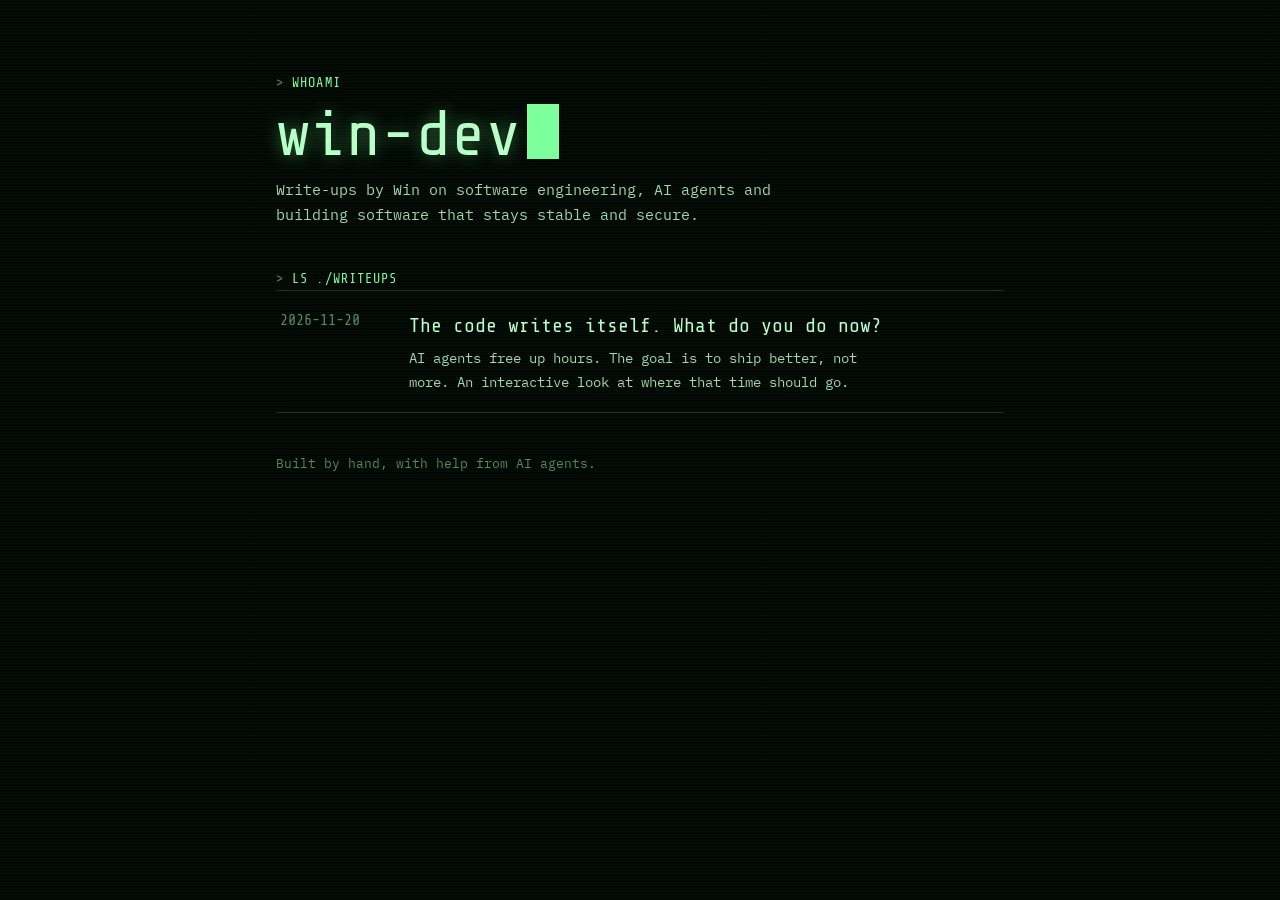
==== index.html @ 6bad9401 "Add win-dev site with first write-up: After the Code Co-Authored-By: Claude Opus 5.5 <noreply@anthro" ====
<!doctype html>
<html lang="en">
<head>
<meta charset="utf-8">
<meta name="viewport" content="width=device-width, initial-scale=1, viewport-fit=cover">
<title>win-dev</title>
<meta name="description" content="Write-ups by Win on software engineering, AI agents and code quality.">
<link rel="stylesheet" href="https://fonts.googleapis.com/css2?family=Share+Tech+Mono&family=IBM+Plex+Mono:wght@400;500&display=swap">
<style>
/* Layout: a terminal directory listing. One column, posts as entries. */
:root {
  --void: #020803;
  --line: #12351d;
  --glow: #7dff9b;
  --phosphor: #b8ffc8;
  --text: #9fd8ac;
  --dim: #4f8a5e;
  --font-display: "Share Tech Mono", ui-monospace, "SF Mono", Menlo, monospace;
  --font-body: "IBM Plex Mono", ui-monospace, "SF Mono", Menlo, monospace;
  color-scheme: dark;
}
* { box-sizing: border-box; }
html, body { margin: 0; }
body { background: var(--void); color: var(--text); font-family: var(--font-body); font-size: 15px; line-height: 1.65; }
body::after { content: ""; position: fixed; inset: 0; pointer-events: none; background: repeating-linear-gradient(to bottom, rgba(125,255,155,0.025) 0 1px, transparent 1px 3px); }
.wrap { max-width: 760px; margin: 0 auto; padding-block: 72px 64px; padding-left: max(16px, env(safe-area-inset-left, 0px)); padding-right: max(16px, env(safe-area-inset-right, 0px)); display: grid; gap: 40px; }
.prompt { font-family: var(--font-display); color: var(--glow); letter-spacing: 0.08em; font-size: 0.85rem; text-transform: uppercase; }
.prompt::before { content: "> "; color: var(--dim); }
h1 { font-family: var(--font-display); font-weight: 400; color: var(--phosphor); font-size: clamp(2.4rem, 8vw, 4rem); margin: 8px 0 12px; line-height: 1; text-shadow: 0 0 18px rgba(125,255,155,0.45); }
.cursor { display: inline-block; width: 0.5em; height: 0.85em; background: var(--glow); margin-left: 6px; vertical-align: -0.05em; animation: blink 1.1s steps(1) infinite; }
@keyframes blink { 50% { opacity: 0; } }
p { margin: 0; max-width: 60ch; }
ul { list-style: none; margin: 0; padding: 0; border-top: 1px solid var(--line); }
li { border-bottom: 1px solid var(--line); }
li a { display: grid; grid-template-columns: 7.5em 1fr; gap: 16px; padding: 18px 4px; color: inherit; text-decoration: none; }
li a:hover, li a:focus-visible { background: rgba(125,255,155,0.05); outline: none; }
li a:hover h2, li a:focus-visible h2 { color: var(--glow); }
time { font-family: var(--font-display); color: var(--dim); font-variant-numeric: tabular-nums; }
h2 { font-family: var(--font-display); font-weight: 400; color: var(--phosphor); font-size: 1.25rem; margin: 0 0 4px; text-wrap: balance; }
li p { font-size: 0.9rem; }
footer { color: var(--dim); font-size: 0.8rem; }
footer a { color: var(--text); }
@media (max-width: 520px) { li a { grid-template-columns: 1fr; gap: 4px; } }
@media (prefers-reduced-motion: reduce) { .cursor { animation: none; } }
</style>
</head>
<body>
<div class="wrap">
  <header>
    <div class="prompt">whoami</div>
    <h1>win-dev<span class="cursor" aria-hidden="true"></span></h1>
    <p>Write-ups by Win on software engineering, AI agents and building software that stays stable and secure.</p>
  </header>

  <section aria-label="Write-ups">
    <div class="prompt">ls ./writeups</div>
    <ul>
      <li>
        <a href="after-the-code/">
          <time datetime="2026-11-20">2026-11-20</time>
          <div>
            <h2>The code writes itself. What do you do now?</h2>
            <p>AI agents free up hours. The goal is to ship better, not more. An interactive look at where that time should go.</p>
          </div>
        </a>
      </li>
    </ul>
  </section>

  <footer>Built by hand, with help from AI agents.</footer>
</div>
</body>
</html>
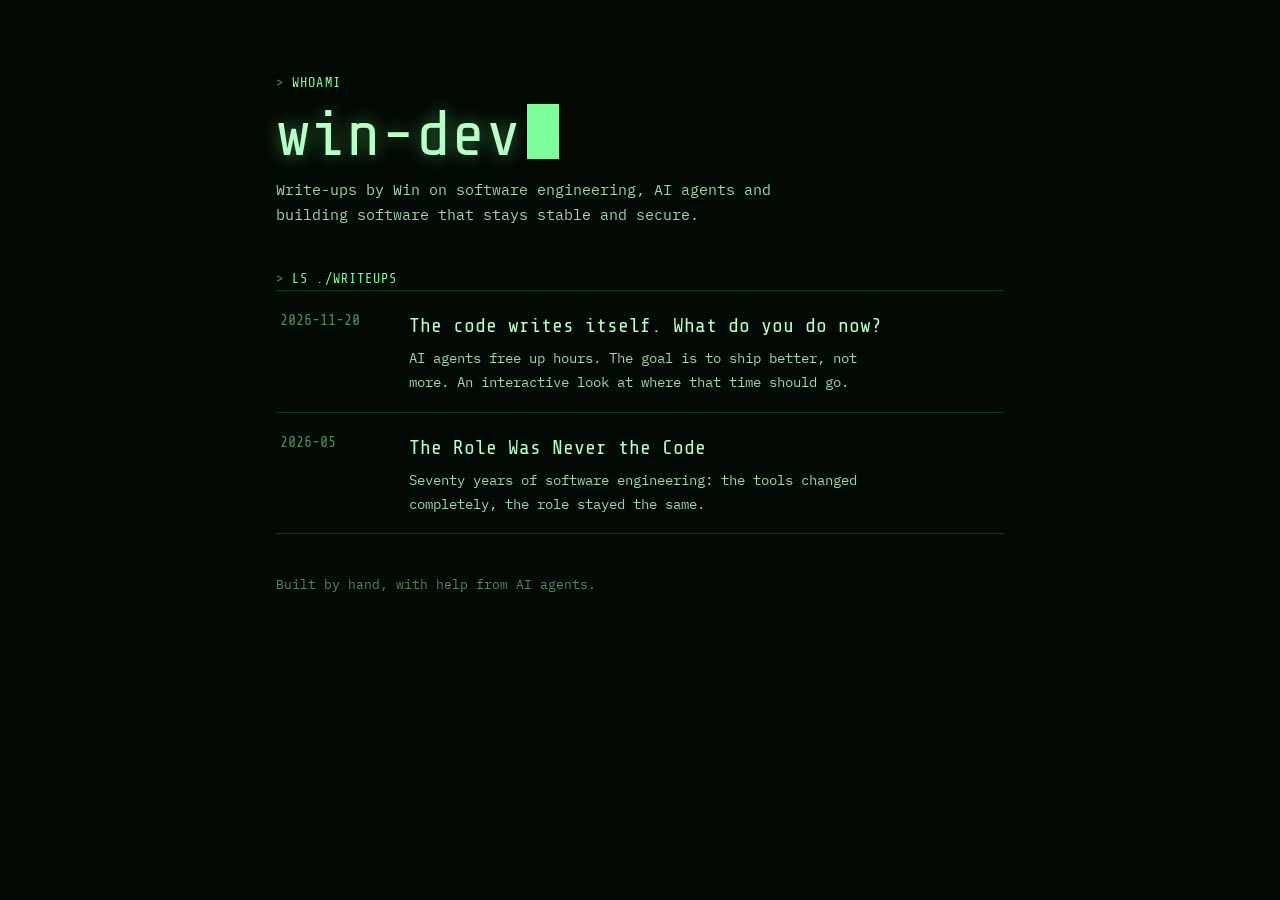
==== commit 217ca4ac: "Add The Role Was Never the Code, and final LinkedIn post text Co-Authored-By: Claude Opus 5.5 <norep" ====
--- a/index.html
+++ b/index.html
@@ -64,6 +64,15 @@
           </div>
         </a>
       </li>
+      <li>
+        <a href="the-role-was-never-the-code/">
+          <time datetime="2026-05">2026-05</time>
+          <div>
+            <h2>The Role Was Never the Code</h2>
+            <p>Seventy years of software engineering: the tools changed completely, the role stayed the same.</p>
+          </div>
+        </a>
+      </li>
     </ul>
   </section>
 
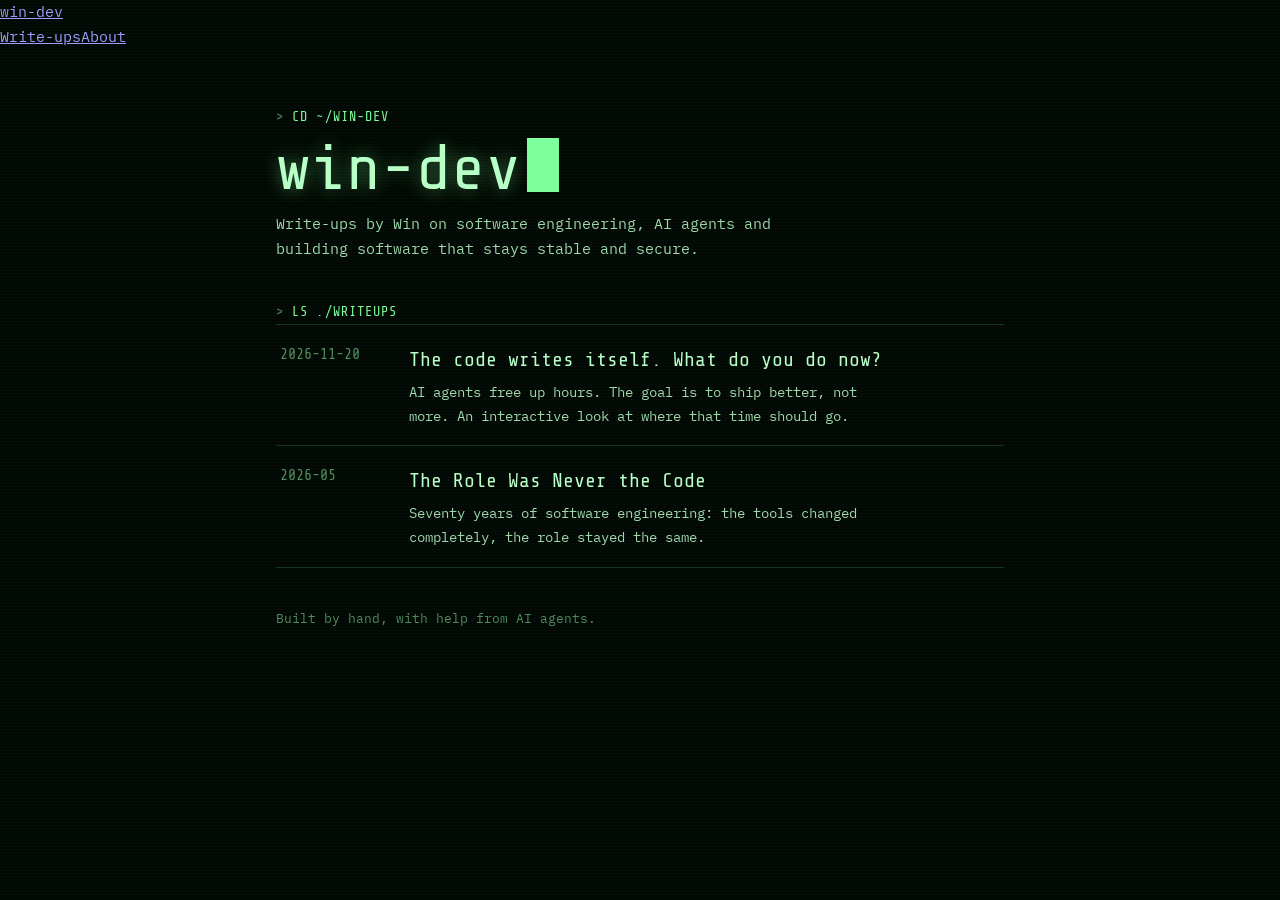
==== commit 1643c487: "Add site navigation and About page; link write-ups to each other Co-Authored-By: Claude Opus 5.5 <no" ====
--- a/index.html
+++ b/index.html
@@ -23,7 +23,7 @@
 html, body { margin: 0; }
 body { background: var(--void); color: var(--text); font-family: var(--font-body); font-size: 15px; line-height: 1.65; }
 body::after { content: ""; position: fixed; inset: 0; pointer-events: none; background: repeating-linear-gradient(to bottom, rgba(125,255,155,0.025) 0 1px, transparent 1px 3px); }
-.wrap { max-width: 760px; margin: 0 auto; padding-block: 72px 64px; padding-left: max(16px, env(safe-area-inset-left, 0px)); padding-right: max(16px, env(safe-area-inset-right, 0px)); display: grid; gap: 40px; }
+.wrap { max-width: 760px; margin: 0 auto; padding-block: 56px 64px; padding-left: max(16px, env(safe-area-inset-left, 0px)); padding-right: max(16px, env(safe-area-inset-right, 0px)); display: grid; gap: 40px; }
 .prompt { font-family: var(--font-display); color: var(--glow); letter-spacing: 0.08em; font-size: 0.85rem; text-transform: uppercase; }
 .prompt::before { content: "> "; color: var(--dim); }
 h1 { font-family: var(--font-display); font-weight: 400; color: var(--phosphor); font-size: clamp(2.4rem, 8vw, 4rem); margin: 8px 0 12px; line-height: 1; text-shadow: 0 0 18px rgba(125,255,155,0.45); }
@@ -43,16 +43,18 @@
 @media (max-width: 520px) { li a { grid-template-columns: 1fr; gap: 4px; } }
 @media (prefers-reduced-motion: reduce) { .cursor { animation: none; } }
 </style>
+<link rel="stylesheet" href="/win-dev/assets/nav.css">
 </head>
 <body>
+<nav class="site-nav" aria-label="Site"><div class="inner"><a class="brand" href="/win-dev/">win-dev</a><div class="links"><a href="/win-dev/#writeups" aria-current="page">Write-ups</a><a href="/win-dev/about/">About</a></div></div></nav>
 <div class="wrap">
   <header>
-    <div class="prompt">whoami</div>
+    <div class="prompt">cd ~/win-dev</div>
     <h1>win-dev<span class="cursor" aria-hidden="true"></span></h1>
     <p>Write-ups by Win on software engineering, AI agents and building software that stays stable and secure.</p>
   </header>
 
-  <section aria-label="Write-ups">
+  <section id="writeups" aria-label="Write-ups">
     <div class="prompt">ls ./writeups</div>
     <ul>
       <li>
